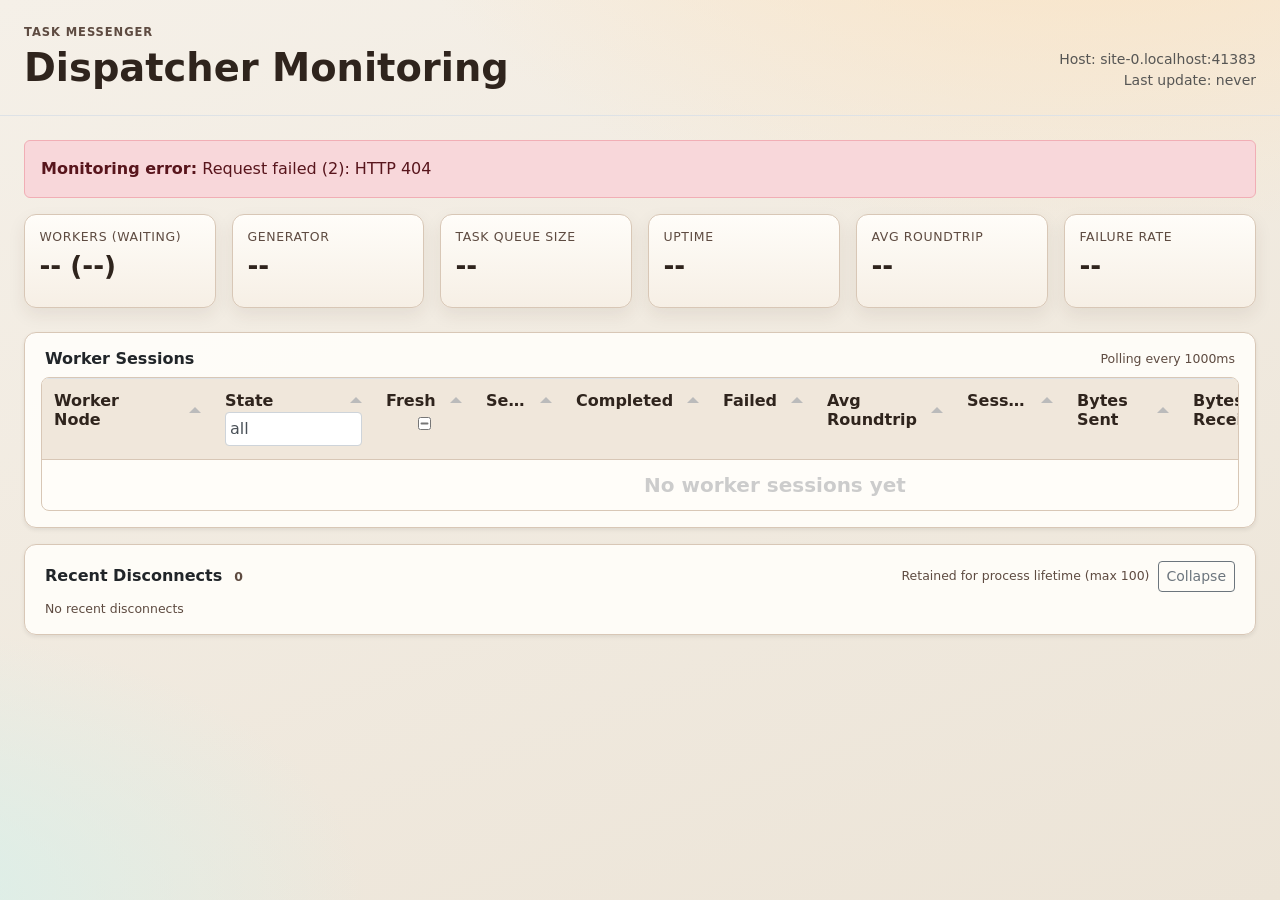
==== dashboard/index.html @ 5612b28b "feat(rendezvous): Implement rendezvous service for endpoint registration and discovery - Added Rende" ====
<!doctype html>
<html lang="en">
  <head>
    <meta charset="utf-8" />
    <meta name="viewport" content="width=device-width, initial-scale=1" />
    <title>Task Messenger Monitoring</title>


    <link href="assets/lib/bootstrap.min.css" rel="stylesheet" />
    <link href="assets/lib/tabulator_bootstrap5.min.css" rel="stylesheet" />
    <link href="assets/css/dashboard.css?v=20260408f" rel="stylesheet" />

    <script defer src="assets/lib/alpine.min.js"></script>
  </head>
  <body>
    <div class="dashboard-shell" x-data="monitoringDashboard()">
      <header class="container-fluid py-4 px-3 px-md-4 border-bottom border-opacity-25">
        <div class="d-flex flex-wrap align-items-end justify-content-between gap-3">
          <div>
            <p class="eyebrow mb-1">Task Messenger</p>
            <h1 class="display-title mb-0">Dispatcher Monitoring</h1>
          </div>
          <div class="text-end small text-muted">
            <div>Host: <span x-text="listenHost"></span>:<span x-text="listenPort"></span></div>
            <div>Last update: <span x-text="lastUpdateText"></span></div>
          </div>
        </div>
      </header>

      <main class="container-fluid py-4 px-3 px-md-4">
        <section class="alert alert-danger" role="alert" x-show="errorMessage" x-cloak>
          <strong>Monitoring error:</strong>
          <span x-text="errorMessage"></span>
        </section>

        <section class="row g-3 mb-4">
          <div class="col-6 col-md-4 col-xl-2">
            <article class="kpi-card">
              <p class="kpi-label">WORKERS (WAITING)</p>
              <p class="kpi-value" x-text="`${formatNullable(kpi.worker_count)} (${formatNullable(kpi.workers_waiting)})`">--</p>
            </article>
          </div>
          <div class="col-6 col-md-4 col-xl-2">
            <article class="kpi-card">
              <p class="kpi-label">Generator</p>
              <p class="kpi-value" x-text="formatNullable(kpi.generator_status)">--</p>
            </article>
          </div>
          <div class="col-6 col-md-4 col-xl-2">
            <article class="kpi-card">
              <p class="kpi-label">Task Queue Size</p>
              <p class="kpi-value" x-text="formatNullable(kpi.task_queue_size)">--</p>
            </article>
          </div>
          <div class="col-6 col-md-4 col-xl-2">
            <article class="kpi-card">
              <p class="kpi-label">Uptime</p>
              <p class="kpi-value" x-text="formatNullable(kpi.uptime_seconds)">--</p>
            </article>
          </div>
          <div class="col-6 col-md-4 col-xl-2">
            <article class="kpi-card">
              <p class="kpi-label">Avg Roundtrip</p>
              <p class="kpi-value" x-text="formatNullable(kpi.avg_roundtrip_ms)">--</p>
            </article>
          </div>
          <div class="col-12 col-md-4 col-xl-2">
            <article class="kpi-card">
              <p class="kpi-label">Failure Rate</p>
              <p class="kpi-value" x-text="formatNullable(kpi.failure_rate_pct)">--</p>
            </article>
          </div>
        </section>

        <section class="card table-card shadow-sm">
          <div class="card-body p-2 p-md-3">
            <div class="d-flex justify-content-between align-items-center mb-2 px-1">
              <h2 class="table-title mb-0">Worker Sessions</h2>
              <span class="table-hint">Polling every 1000ms</span>
            </div>
            <div id="workers-table" aria-label="Workers monitoring table"></div>
          </div>
        </section>

        <section class="card table-card shadow-sm mt-3">
          <div class="card-body p-2 p-md-3">
            <div class="d-flex justify-content-between align-items-center mb-2 px-1">
              <h2 class="table-title mb-0">
                Recent Disconnects
                <span class="disconnect-count" x-text="recentDisconnects.length"></span>
              </h2>
              <div class="d-flex align-items-center gap-2">
                <span class="table-hint">Retained for process lifetime (max 100)</span>
                <button class="btn btn-sm btn-outline-secondary"
                        type="button"
                        @click="disconnectHistoryExpanded = !disconnectHistoryExpanded"
                        x-text="disconnectHistoryExpanded ? 'Collapse' : 'Expand'"></button>
              </div>
            </div>
            <div class="disconnect-list" x-show="disconnectHistoryExpanded && recentDisconnects.length > 0" x-cloak>
              <template x-for="entry in recentDisconnects" :key="entry.session_id + '-' + entry.disconnected_ts_ms">
                <div class="disconnect-row">
                  <div class="disconnect-main">
                    <span class="disconnect-node" x-text="entry.worker_node_id"></span>
                    <span class="disconnect-reason" x-text="entry.reason"></span>
                  </div>
                  <div class="disconnect-meta">
                    <span x-text="entry.remote_endpoint"></span>
                    <span x-text="formatTimeAgo(entry.disconnected_ts_ms)"></span>
                  </div>
                </div>
              </template>
            </div>
            <div class="table-hint px-1" x-show="disconnectHistoryExpanded && recentDisconnects.length === 0">No recent disconnects</div>
            <div class="table-hint px-1" x-show="!disconnectHistoryExpanded">History collapsed</div>
          </div>
        </section>
      </main>
    </div>

    <script src="assets/lib/bootstrap.bundle.min.js"></script>
    <script src="assets/lib/tabulator.min.js"></script>
    <script src="assets/js/app.js?v=20260408f"></script>
  </body>
</html>
---- dashboard/assets/lib/tabulator_bootstrap5.min.css ----
.tabulator{border:1px solid #dee2e6;font-size:16px;overflow:hidden;position:relative;text-align:left;-webkit-transform:translateZ(0);-moz-transform:translateZ(0);-ms-transform:translateZ(0);-o-transform:translateZ(0);transform:translateZ(0)}.tabulator[tabulator-layout=fitDataFill] .tabulator-tableholder .tabulator-table{min-width:100%}.tabulator[tabulator-layout=fitDataTable]{display:inline-block}.tabulator.tabulator-block-select,.tabulator.tabulator-ranges .tabulator-cell:not(.tabulator-editing){user-select:none}.tabulator .tabulator-header{background-color:#fff;border-bottom:1px solid #dee2e6;box-sizing:border-box;color:#555;font-weight:700;outline:none;overflow:hidden;position:relative;-moz-user-select:none;-khtml-user-select:none;-webkit-user-select:none;-o-user-select:none;white-space:nowrap;width:100%}.tabulator .tabulator-header.tabulator-header-hidden{display:none}.tabulator .tabulator-header .tabulator-header-contents{overflow:hidden;position:relative}.tabulator .tabulator-header .tabulator-header-contents .tabulator-headers{display:inline-block}.tabulator .tabulator-header .tabulator-col{background:#fff;border-right:1px solid #aaa;box-sizing:border-box;display:inline-flex;flex-direction:column;justify-content:flex-start;overflow:hidden;position:relative;text-align:left;vertical-align:bottom}.tabulator .tabulator-header .tabulator-col.tabulator-moving{background:#e6e6e6;border:1px solid #dee2e6;pointer-events:none;position:absolute}.tabulator .tabulator-header .tabulator-col.tabulator-range-highlight{background-color:#d6d6d6;color:#000}.tabulator .tabulator-header .tabulator-col.tabulator-range-selected{background-color:#3876ca;color:#fff}.tabulator .tabulator-header .tabulator-col .tabulator-col-content{box-sizing:border-box;padding:4px;position:relative}.tabulator .tabulator-header .tabulator-col .tabulator-col-content .tabulator-header-popup-button{padding:0 8px}.tabulator .tabulator-header .tabulator-col .tabulator-col-content .tabulator-header-popup-button:hover{cursor:pointer;opacity:.6}.tabulator .tabulator-header .tabulator-col .tabulator-col-content .tabulator-col-title-holder{position:relative}.tabulator .tabulator-header .tabulator-col .tabulator-col-content .tabulator-col-title{box-sizing:border-box;overflow:hidden;text-overflow:ellipsis;vertical-align:bottom;white-space:nowrap;width:100%}.tabulator .tabulator-header .tabulator-col .tabulator-col-content .tabulator-col-title.tabulator-col-title-wrap{text-overflow:clip;white-space:normal}.tabulator .tabulator-header .tabulator-col .tabulator-col-content .tabulator-col-title .tabulator-title-editor{background:#fff;border:1px solid #999;box-sizing:border-box;padding:1px;width:100%}.tabulator .tabulator-header .tabulator-col .tabulator-col-content .tabulator-col-title .tabulator-header-popup-button+.tabulator-title-editor{width:calc(100% - 22px)}.tabulator .tabulator-header .tabulator-col .tabulator-col-content .tabulator-col-sorter{align-items:center;bottom:0;display:flex;position:absolute;right:4px;top:0}.tabulator .tabulator-header .tabulator-col .tabulator-col-content .tabulator-col-sorter .tabulator-arrow{border-bottom:6px solid #bbb;border-left:6px solid transparent;border-right:6px solid transparent;height:0;width:0}.tabulator .tabulator-header .tabulator-col.tabulator-col-group .tabulator-col-group-cols{border-top:1px solid #aaa;display:flex;margin-right:-1px;overflow:hidden;position:relative}.tabulator .tabulator-header .tabulator-col .tabulator-header-filter{box-sizing:border-box;margin-top:2px;position:relative;text-align:center;width:100%}.tabulator .tabulator-header .tabulator-col .tabulator-header-filter textarea{height:auto!important}.tabulator .tabulator-header .tabulator-col .tabulator-header-filter svg{margin-top:3px}.tabulator .tabulator-header .tabulator-col .tabulator-header-filter input::-ms-clear{height:0;width:0}.tabulator .tabulator-header .tabulator-col.tabulator-sortable .tabulator-col-title{padding-right:25px}@media (hover:hover) and (pointer:fine){.tabulator .tabulator-header .tabulator-col.tabulator-sortable.tabulator-col-sorter-element:hover{background-color:#e6e6e6;cursor:pointer}}.tabulator .tabulator-header .tabulator-col.tabulator-sortable[aria-sort=none] .tabulator-col-content .tabulator-col-sorter{color:#bbb}@media (hover:hover) and (pointer:fine){.tabulator .tabulator-header .tabulator-col.tabulator-sortable[aria-sort=none] .tabulator-col-content .tabulator-col-sorter.tabulator-col-sorter-element .tabulator-arrow:hover{border-bottom:6px solid #555;cursor:pointer}}.tabulator .tabulator-header .tabulator-col.tabulator-sortable[aria-sort=none] .tabulator-col-content .tabulator-col-sorter .tabulator-arrow{border-bottom:6px solid #bbb;border-top:none}.tabulator .tabulator-header .tabulator-col.tabulator-sortable[aria-sort=ascending] .tabulator-col-content .tabulator-col-sorter{color:#666}@media (hover:hover) and (pointer:fine){.tabulator .tabulator-header .tabulator-col.tabulator-sortable[aria-sort=ascending] .tabulator-col-content .tabulator-col-sorter.tabulator-col-sorter-element .tabulator-arrow:hover{border-bottom:6px solid #555;cursor:pointer}}.tabulator .tabulator-header .tabulator-col.tabulator-sortable[aria-sort=ascending] .tabulator-col-content .tabulator-col-sorter .tabulator-arrow{border-bottom:6px solid #666;border-top:none}.tabulator .tabulator-header .tabulator-col.tabulator-sortable[aria-sort=descending] .tabulator-col-content .tabulator-col-sorter{color:#666}@media (hover:hover) and (pointer:fine){.tabulator .tabulator-header .tabulator-col.tabulator-sortable[aria-sort=descending] .tabulator-col-content .tabulator-col-sorter.tabulator-col-sorter-element .tabulator-arrow:hover{border-top:6px solid #555;cursor:pointer}}.tabulator .tabulator-header .tabulator-col.tabulator-sortable[aria-sort=descending] .tabulator-col-content .tabulator-col-sorter .tabulator-arrow{border-bottom:none;border-top:6px solid #666;color:#666}.tabulator .tabulator-header .tabulator-col.tabulator-col-vertical .tabulator-col-content .tabulator-col-title{align-items:center;display:flex;justify-content:center;text-orientation:mixed;writing-mode:vertical-rl}.tabulator .tabulator-header .tabulator-col.tabulator-col-vertical.tabulator-col-vertical-flip .tabulator-col-title{transform:rotate(180deg)}.tabulator .tabulator-header .tabulator-col.tabulator-col-vertical.tabulator-sortable .tabulator-col-title{padding-right:0;padding-top:20px}.tabulator .tabulator-header .tabulator-col.tabulator-col-vertical.tabulator-sortable.tabulator-col-vertical-flip .tabulator-col-title{padding-bottom:20px;padding-right:0}.tabulator .tabulator-header .tabulator-col.tabulator-col-vertical.tabulator-sortable .tabulator-col-sorter{bottom:auto;justify-content:center;left:0;right:0;top:4px}.tabulator .tabulator-header .tabulator-frozen{left:0;position:sticky;z-index:11}.tabulator .tabulator-header .tabulator-frozen.tabulator-frozen-left{border-right:2px solid #dee2e6}.tabulator .tabulator-header .tabulator-frozen.tabulator-frozen-right{border-left:2px solid #dee2e6}.tabulator .tabulator-header .tabulator-calcs-holder{background:#fff!important;border-bottom:1px solid #aaa;border-top:1px solid #dee2e6;box-sizing:border-box;display:inline-block}.tabulator .tabulator-header .tabulator-calcs-holder .tabulator-row{background:#fff!important}.tabulator .tabulator-header .tabulator-calcs-holder .tabulator-row .tabulator-col-resize-handle{display:none}.tabulator .tabulator-header .tabulator-frozen-rows-holder{display:inline-block}.tabulator .tabulator-header .tabulator-frozen-rows-holder:empty{display:none}.tabulator .tabulator-tableholder{-webkit-overflow-scrolling:touch;overflow:auto;position:relative;white-space:nowrap;width:100%}.tabulator .tabulator-tableholder:focus{outline:none}.tabulator .tabulator-tableholder .tabulator-placeholder{align-items:center;box-sizing:border-box;display:flex;justify-content:center;min-width:100%;width:100%}.tabulator .tabulator-tableholder .tabulator-placeholder[tabulator-render-mode=virtual]{min-height:100%}.tabulator .tabulator-tableholder .tabulator-placeholder .tabulator-placeholder-contents{color:#ccc;display:inline-block;font-size:20px;font-weight:700;padding:10px;text-align:center;white-space:normal}.tabulator .tabulator-tableholder .tabulator-table{background-color:#fff;color:#333;display:inline-block;overflow:visible;position:relative;white-space:nowrap}.tabulator .tabulator-tableholder .tabulator-table .tabulator-row.tabulator-calcs{background:#dadfe4!important;font-weight:700}.tabulator .tabulator-tableholder .tabulator-table .tabulator-row.tabulator-calcs.tabulator-calcs-top{border-bottom:2px solid #dee2e6}.tabulator .tabulator-tableholder .tabulator-table .tabulator-row.tabulator-calcs.tabulator-calcs-bottom{border-top:2px solid #dee2e6}.tabulator .tabulator-tableholder .tabulator-range-overlay{inset:0;pointer-events:none;position:absolute;z-index:10}.tabulator .tabulator-tableholder .tabulator-range-overlay .tabulator-range{border:1px solid #2975dd;box-sizing:border-box;position:absolute}.tabulator .tabulator-tableholder .tabulator-range-overlay .tabulator-range.tabulator-range-active:after{background-color:#2975dd;border-radius:999px;bottom:-3px;content:"";height:6px;position:absolute;right:-3px;width:6px}.tabulator .tabulator-tableholder .tabulator-range-overlay .tabulator-range-cell-active{border:2px solid #2975dd;box-sizing:border-box;position:absolute}.tabulator .tabulator-footer{background-color:#e6e6e6;border-top:1px solid #dee2e6;color:#555;font-weight:700;user-select:none;-moz-user-select:none;-khtml-user-select:none;-webkit-user-select:none;-o-user-select:none;white-space:nowrap}.tabulator .tabulator-footer .tabulator-footer-contents{align-items:center;display:flex;flex-direction:row;justify-content:space-between;padding:5px 10px}.tabulator .tabulator-footer .tabulator-footer-contents:empty{display:none}.tabulator .tabulator-footer .tabulator-spreadsheet-tabs{margin-top:-5px;overflow-x:auto}.tabulator .tabulator-footer .tabulator-spreadsheet-tabs .tabulator-spreadsheet-tab{border:1px solid #dee2e6;border-bottom-left-radius:5px;border-bottom-right-radius:5px;border-top:none;display:inline-block;font-size:.9em;padding:5px}.tabulator .tabulator-footer .tabulator-spreadsheet-tabs .tabulator-spreadsheet-tab:hover{cursor:pointer;opacity:.7}.tabulator .tabulator-footer .tabulator-spreadsheet-tabs .tabulator-spreadsheet-tab.tabulator-spreadsheet-tab-active{background:#fff}.tabulator .tabulator-footer .tabulator-calcs-holder{background:#f3f3f3!important;border-bottom:1px solid #dee2e6;border-top:1px solid #dee2e6;box-sizing:border-box;overflow:hidden;text-align:left;width:100%}.tabulator .tabulator-footer .tabulator-calcs-holder .tabulator-row{background:#f3f3f3!important;display:inline-block}.tabulator .tabulator-footer .tabulator-calcs-holder .tabulator-row .tabulator-col-resize-handle{display:none}.tabulator .tabulator-footer .tabulator-calcs-holder:only-child{border-bottom:none;margin-bottom:-5px}.tabulator .tabulator-footer>*+.tabulator-page-counter{margin-left:10px}.tabulator .tabulator-footer .tabulator-page-counter{font-weight:400}.tabulator .tabulator-footer .tabulator-paginator{color:#555;flex:1;font-family:inherit;font-size:inherit;font-weight:inherit;text-align:right}.tabulator .tabulator-footer .tabulator-page-size{border:1px solid #dee2e6;border-radius:3px;display:inline-block;margin:0 5px;padding:2px 5px}.tabulator .tabulator-footer .tabulator-pages{margin:0 7px}.tabulator .tabulator-footer .tabulator-page{background:hsla(0,0%,100%,.2);border:1px solid #dee2e6;border-radius:3px;display:inline-block;margin:0 2px;padding:2px 5px}.tabulator .tabulator-footer .tabulator-page:disabled{opacity:.5}@media (hover:hover) and (pointer:fine){.tabulator .tabulator-footer .tabulator-page:not(disabled):hover{background:rgba(0,0,0,.2);color:#fff;cursor:pointer}}.tabulator .tabulator-col-resize-handle{display:inline-block;margin-left:-3px;margin-right:-3px;position:relative;vertical-align:middle;width:6px;z-index:11}@media (hover:hover) and (pointer:fine){.tabulator .tabulator-col-resize-handle:hover{cursor:ew-resize}}.tabulator .tabulator-col-resize-handle:last-of-type{margin-right:0;width:3px}.tabulator .tabulator-col-resize-guide{background-color:#999;height:100%;margin-left:-.5px;opacity:.5;position:absolute;top:0;width:4px}.tabulator .tabulator-row-resize-guide{background-color:#999;height:4px;left:0;margin-top:-.5px;opacity:.5;position:absolute;width:100%}.tabulator .tabulator-alert{align-items:center;background:rgba(0,0,0,.4);display:flex;height:100%;left:0;position:absolute;text-align:center;top:0;width:100%;z-index:100}.tabulator .tabulator-alert .tabulator-alert-msg{background:#fff;border-radius:10px;display:inline-block;font-size:16px;font-weight:700;margin:0 auto;padding:10px 20px}.tabulator .tabulator-alert .tabulator-alert-msg.tabulator-alert-state-msg{border:4px solid #333;color:#000}.tabulator .tabulator-alert .tabulator-alert-msg.tabulator-alert-state-error{border:4px solid #d00;color:#590000}.tabulator-row{background-color:#fff;box-sizing:border-box;min-height:24px;position:relative}.tabulator-row.tabulator-row-even{background-color:#e9ecef}@media (hover:hover) and (pointer:fine){.tabulator-row.tabulator-selectable:hover{background-color:#ced4da;cursor:pointer}}.tabulator-row.tabulator-selected{background-color:#9abcea}@media (hover:hover) and (pointer:fine){.tabulator-row.tabulator-selected:hover{background-color:#769bcc;cursor:pointer}}.tabulator-row.tabulator-row-moving{background:#fff;border:1px solid #000}.tabulator-row.tabulator-moving{border-bottom:1px solid #dee2e6;border-top:1px solid #dee2e6;pointer-events:none;position:absolute;z-index:15}.tabulator-row.tabulator-range-highlight .tabulator-cell.tabulator-range-row-header{background-color:#d6d6d6;color:#000}.tabulator-row.tabulator-range-highlight.tabulator-range-selected .tabulator-cell.tabulator-range-row-header,.tabulator-row.tabulator-range-selected .tabulator-cell.tabulator-range-row-header{background-color:#3876ca;color:#fff}.tabulator-row .tabulator-row-resize-handle{bottom:0;height:5px;left:0;position:absolute;right:0}.tabulator-row .tabulator-row-resize-handle.prev{bottom:auto;top:0}@media (hover:hover) and (pointer:fine){.tabulator-row .tabulator-row-resize-handle:hover{cursor:ns-resize}}.tabulator-row .tabulator-responsive-collapse{border-bottom:1px solid #dee2e6;border-top:1px solid #dee2e6;box-sizing:border-box;padding:5px}.tabulator-row .tabulator-responsive-collapse:empty{display:none}.tabulator-row .tabulator-responsive-collapse table{font-size:16px}.tabulator-row .tabulator-responsive-collapse table tr td{position:relative}.tabulator-row .tabulator-responsive-collapse table tr td:first-of-type{padding-right:10px}.tabulator-row .tabulator-cell{border-right:1px solid #dee2e6;box-sizing:border-box;display:inline-block;outline:none;overflow:hidden;padding:4px;position:relative;text-overflow:ellipsis;vertical-align:middle;white-space:nowrap}.tabulator-row .tabulator-cell.tabulator-row-header{border-bottom:1px solid #dee2e6}.tabulator-row .tabulator-cell.tabulator-frozen{background-color:inherit;display:inline-block;left:0;position:sticky;z-index:11}.tabulator-row .tabulator-cell.tabulator-frozen.tabulator-frozen-left{border-right:2px solid #dee2e6}.tabulator-row .tabulator-cell.tabulator-frozen.tabulator-frozen-right{border-left:2px solid #dee2e6}.tabulator-row .tabulator-cell.tabulator-editing{border:1px solid #1d68cd;outline:none;padding:0}.tabulator-row .tabulator-cell.tabulator-editing input,.tabulator-row .tabulator-cell.tabulator-editing select{background:transparent;border:1px;outline:none}.tabulator-row .tabulator-cell.tabulator-validation-fail{border:1px solid #d00}.tabulator-row .tabulator-cell.tabulator-validation-fail input,.tabulator-row .tabulator-cell.tabulator-validation-fail select{background:transparent;border:1px;color:#d00}.tabulator-row .tabulator-cell.tabulator-row-handle{align-items:center;display:inline-flex;justify-content:center;-moz-user-select:none;-khtml-user-select:none;-webkit-user-select:none;-o-user-select:none}.tabulator-row .tabulator-cell.tabulator-row-handle .tabulator-row-handle-box{width:80%}.tabulator-row .tabulator-cell.tabulator-row-handle .tabulator-row-handle-box .tabulator-row-handle-bar{background:#666;height:3px;margin-top:2px;width:100%}.tabulator-row .tabulator-cell.tabulator-range-selected:not(.tabulator-range-only-cell-selected):not(.tabulator-range-row-header){background-color:#9abcea}.tabulator-row .tabulator-cell .tabulator-data-tree-branch-empty{display:inline-block;width:7px}.tabulator-row .tabulator-cell .tabulator-data-tree-branch{border-bottom:2px solid #dee2e6;border-bottom-left-radius:1px;border-left:2px solid #dee2e6;display:inline-block;height:9px;margin-right:5px;margin-top:-9px;vertical-align:middle;width:7px}.tabulator-row .tabulator-cell .tabulator-data-tree-control{align-items:center;background:rgba(0,0,0,.1);border:1px solid #333;border-radius:2px;display:inline-flex;height:11px;justify-content:center;margin-right:5px;overflow:hidden;vertical-align:middle;width:11px}@media (hover:hover) and (pointer:fine){.tabulator-row .tabulator-cell .tabulator-data-tree-control:hover{background:rgba(0,0,0,.2);cursor:pointer}}.tabulator-row .tabulator-cell .tabulator-data-tree-control .tabulator-data-tree-control-collapse{background:transparent;display:inline-block;height:7px;position:relative;width:1px}.tabulator-row .tabulator-cell .tabulator-data-tree-control .tabulator-data-tree-control-collapse:after{background:#333;content:"";height:1px;left:-3px;position:absolute;top:3px;width:7px}.tabulator-row .tabulator-cell .tabulator-data-tree-control .tabulator-data-tree-control-expand{background:#333;display:inline-block;height:7px;position:relative;width:1px}.tabulator-row .tabulator-cell .tabulator-data-tree-control .tabulator-data-tree-control-expand:after{background:#333;content:"";height:1px;left:-3px;position:absolute;top:3px;width:7px}.tabulator-row .tabulator-cell .tabulator-responsive-collapse-toggle{align-items:center;background:#666;border-radius:20px;color:#fff;display:inline-flex;font-size:1.1em;font-weight:700;height:15px;justify-content:center;-moz-user-select:none;-khtml-user-select:none;-webkit-user-select:none;-o-user-select:none;width:15px}@media (hover:hover) and (pointer:fine){.tabulator-row .tabulator-cell .tabulator-responsive-collapse-toggle:hover{cursor:pointer;opacity:.7}}.tabulator-row .tabulator-cell .tabulator-responsive-collapse-toggle.open .tabulator-responsive-collapse-toggle-close{display:initial}.tabulator-row .tabulator-cell .tabulator-responsive-collapse-toggle.open .tabulator-responsive-collapse-toggle-open{display:none}.tabulator-row .tabulator-cell .tabulator-responsive-collapse-toggle svg{stroke:#fff}.tabulator-row .tabulator-cell .tabulator-responsive-collapse-toggle .tabulator-responsive-collapse-toggle-close{display:none}.tabulator-row .tabulator-cell .tabulator-traffic-light{border-radius:14px;display:inline-block;height:14px;width:14px}.tabulator-row.tabulator-group{background:#ccc;border-bottom:1px solid #999;border-right:1px solid #dee2e6;border-top:1px solid #999;box-sizing:border-box;font-weight:700;min-width:100%;padding:5px 5px 5px 10px}@media (hover:hover) and (pointer:fine){.tabulator-row.tabulator-group:hover{background-color:rgba(0,0,0,.1);cursor:pointer}}.tabulator-row.tabulator-group.tabulator-group-visible .tabulator-arrow{border-bottom:0;border-left:6px solid transparent;border-right:6px solid transparent;border-top:6px solid #666;margin-right:10px}.tabulator-row.tabulator-group.tabulator-group-level-1{padding-left:30px}.tabulator-row.tabulator-group.tabulator-group-level-2{padding-left:50px}.tabulator-row.tabulator-group.tabulator-group-level-3{padding-left:70px}.tabulator-row.tabulator-group.tabulator-group-level-4{padding-left:90px}.tabulator-row.tabulator-group.tabulator-group-level-5{padding-left:110px}.tabulator-row.tabulator-group .tabulator-group-toggle{display:inline-block}.tabulator-row.tabulator-group .tabulator-arrow{border-bottom:6px solid transparent;border-left:6px solid #666;border-right:0;border-top:6px solid transparent;display:inline-block;height:0;margin-right:16px;vertical-align:middle;width:0}.tabulator-row.tabulator-group span{color:#d00;margin-left:10px}.tabulator-toggle{background:#dcdcdc;border:1px solid #ccc;box-sizing:border-box;display:flex;flex-direction:row}.tabulator-toggle.tabulator-toggle-on{background:#1c6cc2}.tabulator-toggle .tabulator-toggle-switch{background:#fff;border:1px solid #ccc;box-sizing:border-box}.tabulator-popup-container{-webkit-overflow-scrolling:touch;border:1px solid #dee2e6;box-shadow:0 0 5px 0 rgba(0,0,0,.2);box-sizing:border-box;display:inline-block;font-size:16px;overflow-y:auto;position:absolute;z-index:10000}.tabulator-popup{border-radius:3px;padding:5px}.tabulator-tooltip{border-radius:2px;box-shadow:none;font-size:12px;max-width:Min(500px,100%);padding:3px 5px;pointer-events:none}.tabulator-menu .tabulator-menu-item{box-sizing:border-box;padding:5px 10px;position:relative;user-select:none}.tabulator-menu .tabulator-menu-item.tabulator-menu-item-disabled{opacity:.5}@media (hover:hover) and (pointer:fine){.tabulator-menu .tabulator-menu-item:not(.tabulator-menu-item-disabled):hover{background:#e9ecef;cursor:pointer}}.tabulator-menu .tabulator-menu-item.tabulator-menu-item-submenu{padding-right:25px}.tabulator-menu .tabulator-menu-item.tabulator-menu-item-submenu:after{border-color:#dee2e6;border-style:solid;border-width:1px 1px 0 0;content:"";display:inline-block;height:7px;position:absolute;right:10px;top:calc(5px + .4em);transform:rotate(45deg);vertical-align:top;width:7px}.tabulator-menu .tabulator-menu-separator{border-top:1px solid #dee2e6}.tabulator-edit-list{-webkit-overflow-scrolling:touch;font-size:16px;max-height:200px;overflow-y:auto}.tabulator-edit-list .tabulator-edit-list-item{color:#333;outline:none;padding:4px}.tabulator-edit-list .tabulator-edit-list-item.active{background:#1d68cd}.tabulator-edit-list .tabulator-edit-list-item.focused{outline:1px solid #1d68cd}@media (hover:hover) and (pointer:fine){.tabulator-edit-list .tabulator-edit-list-item:hover{background:#1d68cd;color:#fff;cursor:pointer}}.tabulator-edit-list .tabulator-edit-list-placeholder{color:#333;padding:4px;text-align:center}.tabulator-edit-list .tabulator-edit-list-group{border-bottom:1px solid #dee2e6;color:#333;font-weight:700;padding:6px 4px 4px}.tabulator-edit-list .tabulator-edit-list-group.tabulator-edit-list-group-level-2,.tabulator-edit-list .tabulator-edit-list-item.tabulator-edit-list-group-level-2{padding-left:12px}.tabulator-edit-list .tabulator-edit-list-group.tabulator-edit-list-group-level-3,.tabulator-edit-list .tabulator-edit-list-item.tabulator-edit-list-group-level-3{padding-left:20px}.tabulator-edit-list .tabulator-edit-list-group.tabulator-edit-list-group-level-4,.tabulator-edit-list .tabulator-edit-list-item.tabulator-edit-list-group-level-4{padding-left:28px}.tabulator-edit-list .tabulator-edit-list-group.tabulator-edit-list-group-level-5,.tabulator-edit-list .tabulator-edit-list-item.tabulator-edit-list-group-level-5{padding-left:36px}.tabulator.tabulator-ltr{direction:ltr}.tabulator.tabulator-rtl{direction:rtl;text-align:initial}.tabulator.tabulator-rtl .tabulator-header .tabulator-col{border-left:1px solid #aaa;border-right:initial}.tabulator.tabulator-rtl .tabulator-header .tabulator-col.tabulator-col-group .tabulator-col-group-cols{margin-left:-1px;margin-right:0}.tabulator.tabulator-rtl .tabulator-header .tabulator-col.tabulator-sortable .tabulator-col-title{padding-left:25px;padding-right:0}.tabulator.tabulator-rtl .tabulator-header .tabulator-col .tabulator-col-content .tabulator-col-sorter{left:8px;right:auto}.tabulator.tabulator-rtl .tabulator-tableholder .tabulator-range-overlay .tabulator-range.tabulator-range-active:after{background-color:#2975dd;border-radius:999px;bottom:-3px;content:"";height:6px;left:-3px;position:absolute;right:auto;width:6px}.tabulator.tabulator-rtl .tabulator-row .tabulator-cell{border-left:1px solid #dee2e6;border-right:initial}.tabulator.tabulator-rtl .tabulator-row .tabulator-cell .tabulator-data-tree-branch{border-bottom-left-radius:0;border-bottom-right-radius:1px;border-left:initial;border-right:2px solid #dee2e6;margin-left:5px;margin-right:0}.tabulator.tabulator-rtl .tabulator-row .tabulator-cell .tabulator-data-tree-control{margin-left:5px;margin-right:0}.tabulator.tabulator-rtl .tabulator-row .tabulator-cell.tabulator-frozen.tabulator-frozen-left{border-left:2px solid #dee2e6}.tabulator.tabulator-rtl .tabulator-row .tabulator-cell.tabulator-frozen.tabulator-frozen-right{border-right:2px solid #dee2e6}.tabulator.tabulator-rtl .tabulator-row .tabulator-col-resize-handle:last-of-type{margin-left:0;margin-right:-3px;width:3px}.tabulator.tabulator-rtl .tabulator-footer .tabulator-calcs-holder{text-align:initial}.tabulator-print-fullscreen{bottom:0;left:0;position:absolute;right:0;top:0;z-index:10000}body.tabulator-print-fullscreen-hide>:not(.tabulator-print-fullscreen){display:none!important}.tabulator-print-table{border-collapse:collapse}.tabulator-print-table .tabulator-data-tree-branch{border-bottom:2px solid #dee2e6;border-bottom-left-radius:1px;border-left:2px solid #dee2e6;display:inline-block;height:9px;margin-right:5px;margin-top:-9px;vertical-align:middle;width:7px}.tabulator-print-table .tabulator-print-table-group{background:#ccc;border-bottom:1px solid #999;border-right:1px solid #dee2e6;border-top:1px solid #999;box-sizing:border-box;font-weight:700;min-width:100%;padding:5px 5px 5px 10px}@media (hover:hover) and (pointer:fine){.tabulator-print-table .tabulator-print-table-group:hover{background-color:rgba(0,0,0,.1);cursor:pointer}}.tabulator-print-table .tabulator-print-table-group.tabulator-group-visible .tabulator-arrow{border-bottom:0;border-left:6px solid transparent;border-right:6px solid transparent;border-top:6px solid #666;margin-right:10px}.tabulator-print-table .tabulator-print-table-group.tabulator-group-level-1 td{padding-left:30px!important}.tabulator-print-table .tabulator-print-table-group.tabulator-group-level-2 td{padding-left:50px!important}.tabulator-print-table .tabulator-print-table-group.tabulator-group-level-3 td{padding-left:70px!important}.tabulator-print-table .tabulator-print-table-group.tabulator-group-level-4 td{padding-left:90px!important}.tabulator-print-table .tabulator-print-table-group.tabulator-group-level-5 td{padding-left:110px!important}.tabulator-print-table .tabulator-print-table-group .tabulator-group-toggle{display:inline-block}.tabulator-print-table .tabulator-print-table-group .tabulator-arrow{border-bottom:6px solid transparent;border-left:6px solid #666;border-right:0;border-top:6px solid transparent;display:inline-block;height:0;margin-right:16px;vertical-align:middle;width:0}.tabulator-print-table .tabulator-print-table-group span{color:#d00;margin-left:10px}.tabulator-print-table .tabulator-data-tree-control{align-items:center;background:rgba(0,0,0,.1);border:1px solid #333;border-radius:2px;display:inline-flex;height:11px;justify-content:center;margin-right:5px;overflow:hidden;vertical-align:middle;width:11px}@media (hover:hover) and (pointer:fine){.tabulator-print-table .tabulator-data-tree-control:hover{background:rgba(0,0,0,.2);cursor:pointer}}.tabulator-print-table .tabulator-data-tree-control .tabulator-data-tree-control-collapse{background:transparent;display:inline-block;height:7px;position:relative;width:1px}.tabulator-print-table .tabulator-data-tree-control .tabulator-data-tree-control-collapse:after{background:#333;content:"";height:1px;left:-3px;position:absolute;top:3px;width:7px}.tabulator-print-table .tabulator-data-tree-control .tabulator-data-tree-control-expand{background:#333;display:inline-block;height:7px;position:relative;width:1px}.tabulator-print-table .tabulator-data-tree-control .tabulator-data-tree-control-expand:after{background:#333;content:"";height:1px;left:-3px;position:absolute;top:3px;width:7px}.tabulator{background-color:#fff;border:none}.tabulator .tabulator-header{border-bottom:2px solid #dee2e6;border-top:1px solid #dee2e6;color:inherit}.tabulator .tabulator-header .tabulator-col{background-color:#fff;border-right:none}.tabulator .tabulator-header .tabulator-col .tabulator-col-content{padding:12px}.tabulator .tabulator-header .tabulator-col .tabulator-col-content .tabulator-col-sorter{right:0}.tabulator .tabulator-header .tabulator-col.tabulator-col-group .tabulator-col-group-cols{border-top:1px solid #dee2e6}.tabulator .tabulator-header .tabulator-col .tabulator-header-filter input{background-clip:padding-box;background-color:#fff;border:1px solid #ced4da;border-radius:.25rem;color:#495057;font-size:1rem;line-height:1.5;padding:.375rem .75rem;transition:border-color .15s ease-in-out,box-shadow .15s ease-in-out}.tabulator .tabulator-header .tabulator-col .tabulator-header-filter input:focus{background-color:#fff;border:1px solid #1d68cd;color:#495057;outline:0}.tabulator .tabulator-header .tabulator-calcs-holder{border-bottom:1px solid #dee2e6;width:100%}.tabulator .tabulator-tableholder .tabulator-placeholder span{color:#000}.tabulator .tabulator-footer,.tabulator .tabulator-tableholder .tabulator-table{color:inherit}.tabulator .tabulator-footer .tabulator-spreadsheet-tabs .tabulator-spreadsheet-tab{background-color:#fff;font-weight:400}.tabulator .tabulator-footer .tabulator-spreadsheet-tabs .tabulator-spreadsheet-tab.tabulator-spreadsheet-tab-active{background-color:#0d6efd;color:#fff}.tabulator .tabulator-footer .tabulator-paginator{color:inherit}.tabulator .tabulator-footer .tabulator-pages{margin:0}.tabulator .tabulator-footer .tabulator-page{margin:5px 0 0;padding:8px 12px}.tabulator .tabulator-footer .tabulator-page[data-page=first]{border-bottom-left-radius:4px;border-top-left-radius:4px}.tabulator .tabulator-footer .tabulator-page[data-page=last]{border:1px solid #dee2e6;border-bottom-right-radius:4px;border-top-right-radius:4px}.tabulator .tabulator-footer .tabulator-page.active{background-color:#0d6efd;border-color:#0d6efd;color:#fff}.tabulator .tabulator-footer .tabulator-page:disabled{background:#fff;border-color:#dee2e6;color:#6c757d}@media (hover:hover) and (pointer:fine){.tabulator .tabulator-footer .tabulator-page:not(.disabled):hover{background:#e9ecef;border-color:#dee2e6;color:#0a58ca}}.tabulator.thead-dark .tabulator-header,.tabulator.thead-dark .tabulator-header .tabulator-col{background-color:#fff;border-color:#dee2e6;color:#212529}.tabulator.table{background-color:#fff}.tabulator.table:not(.thead-light) .tabulator-header,.tabulator.table:not(.thead-light) .tabulator-header .tabulator-col{background-color:#fff;border-color:#dee2e6;color:#212529}.tabulator.table .tabulator-tableholder{color:#212529}.tabulator.table .tabulator-row{background-color:#fff;border-color:#dee2e6;color:#212529}@media (hover:hover) and (pointer:fine){.tabulator.table .tabulator-row:hover{background-color:#dee2e6}.tabulator.table .tabulator-row:hover .tabulator-cell{background-color:#ced4da}}.tabulator.table .tabulator-row.tabulator-selected{background-color:#9abcea}.tabulator.table .tabulator-footer{border-color:#dee2e6!important}.tabulator.table .tabulator-footer .tabulator-calcs-holder{background:#fff!important;border-color:#dee2e6!important}.tabulator.table .tabulator-footer .tabulator-calcs-holder .tabulator-row{background-color:#fff!important;border-color:#dee2e6!important;color:#212529!important}.tabulator.table-striped:not(.table) .tabulator-row.tabulator-row-even{background-color:#e9ecef}.tabulator.table-striped:not(.table) .tabulator-row.tabulator-row-even.tabulator-selected{background-color:#9abcea}@media (hover:hover) and (pointer:fine){.tabulator.table-striped:not(.table) .tabulator-row.tabulator-row-even.tabulator-selectable:hover{background-color:#ced4da;cursor:pointer}.tabulator.table-striped:not(.table) .tabulator-row.tabulator-row-even.tabulator-selected:hover{background-color:#769bcc;cursor:pointer}}.tabulator.table-striped.table .tabulator-row:nth-child(2n) .tabulator-cell{background-color:transparent}.tabulator.table-bordered{border:1px solid #dee2e6}.tabulator.table-bordered .tabulator-header .tabulator-col,.tabulator.table-bordered .tabulator-tableholder .tabulator-table .tabulator-row .tabulator-cell{border-right:1px solid #dee2e6}.tabulator.table-borderless .tabulator-header,.tabulator.table-borderless .tabulator-row{border:none}.tabulator.table-sm .tabulator-header .tabulator-col .tabulator-col-content{padding:5px!important}.tabulator.table-sm .tabulator-tableholder .tabulator-table .tabulator-row{min-height:26px}.tabulator.table-sm .tabulator-tableholder .tabulator-table .tabulator-row .tabulator-cell{padding:5px!important}.tabulator.table-sm .tabulator-row{padding-bottom:0;padding-top:0}.tabulator.table-sm .tabulator-col-resize-handle{padding:0}.tabulator .tabulator-tableholder .tabulator-table .tabulator-row.table-primary{background:#cfe2ff!important}.tabulator .tabulator-tableholder .tabulator-table .tabulator-row.table-secondary{background:#e2e3e5!important}.tabulator .tabulator-tableholder .tabulator-table .tabulator-row.table-success{background:#d1e7dd!important}.tabulator .tabulator-tableholder .tabulator-table .tabulator-row.table-info{background:#cff4fc!important}.tabulator .tabulator-tableholder .tabulator-table .tabulator-row.table-warning{background:#fff3cd!important}.tabulator .tabulator-tableholder .tabulator-table .tabulator-row.table-danger{background:#f8d7da!important}.tabulator .tabulator-tableholder .tabulator-table .tabulator-row.table-light{background:#f8f9fa!important}.tabulator .tabulator-tableholder .tabulator-table .tabulator-row.table{background:#212529!important}.tabulator .tabulator-tableholder .tabulator-table .tabulator-row.table-active{background:#6c757d!important}.tabulator .tabulator-tableholder .tabulator-table .tabulator-row.bg-primary{background:#cfe2ff!important}.tabulator .tabulator-tableholder .tabulator-table .tabulator-row.bg-secondary{background:#e2e3e5!important}.tabulator .tabulator-tableholder .tabulator-table .tabulator-row.bg-success{background:#d1e7dd!important}.tabulator .tabulator-tableholder .tabulator-table .tabulator-row.bg-info{background:#cff4fc!important}.tabulator .tabulator-tableholder .tabulator-table .tabulator-row.bg-warning{background:#fff3cd!important}.tabulator .tabulator-tableholder .tabulator-table .tabulator-row.bg-danger{background:#f8d7da!important}.tabulator .tabulator-tableholder .tabulator-table .tabulator-row.bg-light{background:#f8f9fa!important}.tabulator .tabulator-tableholder .tabulator-table .tabulator-row.bg-dark{background:#212529!important}.tabulator .tabulator-tableholder .tabulator-table .tabulator-row.bg-active{background:#6c757d!important}.tabulator .tabulator-tableholder .tabulator-table .tabulator-row .tabulator-cell.table-primary{background:#cfe2ff!important}.tabulator .tabulator-tableholder .tabulator-table .tabulator-row .tabulator-cell.table-secondary{background:#e2e3e5!important}.tabulator .tabulator-tableholder .tabulator-table .tabulator-row .tabulator-cell.table-success{background:#d1e7dd!important}.tabulator .tabulator-tableholder .tabulator-table .tabulator-row .tabulator-cell.table-info{background:#cff4fc!important}.tabulator .tabulator-tableholder .tabulator-table .tabulator-row .tabulator-cell.table-warning{background:#fff3cd!important}.tabulator .tabulator-tableholder .tabulator-table .tabulator-row .tabulator-cell.table-danger{background:#f8d7da!important}.tabulator .tabulator-tableholder .tabulator-table .tabulator-row .tabulator-cell.table-light{background:#f8f9fa!important}.tabulator .tabulator-tableholder .tabulator-table .tabulator-row .tabulator-cell.table{background:#212529!important}.tabulator .tabulator-tableholder .tabulator-table .tabulator-row .tabulator-cell.table-active{background:#6c757d!important}.tabulator .tabulator-tableholder .tabulator-table .tabulator-row .tabulator-cell.bg-primary{background:#cfe2ff!important}.tabulator .tabulator-tableholder .tabulator-table .tabulator-row .tabulator-cell.bg-secondary{background:#e2e3e5!important}.tabulator .tabulator-tableholder .tabulator-table .tabulator-row .tabulator-cell.bg-success{background:#d1e7dd!important}.tabulator .tabulator-tableholder .tabulator-table .tabulator-row .tabulator-cell.bg-info{background:#cff4fc!important}.tabulator .tabulator-tableholder .tabulator-table .tabulator-row .tabulator-cell.bg-warning{background:#fff3cd!important}.tabulator .tabulator-tableholder .tabulator-table .tabulator-row .tabulator-cell.bg-danger{background:#f8d7da!important}.tabulator .tabulator-tableholder .tabulator-table .tabulator-row .tabulator-cell.bg-light{background:#f8f9fa!important}.tabulator .tabulator-tableholder .tabulator-table .tabulator-row .tabulator-cell.bg-dark{background:#212529!important}.tabulator .tabulator-tableholder .tabulator-table .tabulator-row .tabulator-cell.bg-active{background:#6c757d!important}.tabulator-row{border-bottom:1px solid #dee2e6;min-height:40px}.tabulator-row .tabulator-cell{border-right:none;padding:12px}.tabulator-row .tabulator-cell:last-of-type{border-right:none}.tabulator-row .tabulator-cell.tabulator-row-header{background:#fff;border-bottom:none;border-right:1px solid #dee2e6}.tabulator-row .tabulator-cell .tabulator-data-tree-control{border:1px solid #ccc}.tabulator-row .tabulator-cell .tabulator-data-tree-control .tabulator-data-tree-control-collapse:after,.tabulator-row .tabulator-cell .tabulator-data-tree-control .tabulator-data-tree-control-expand,.tabulator-row .tabulator-cell .tabulator-data-tree-control .tabulator-data-tree-control-expand:after{background:#ccc}.tabulator-row.tabulator-group{background:#fafafa}.tabulator-row.tabulator-group span{color:#666}.tabulator-edit-select-list{background:#fff}.tabulator-edit-select-list .tabulator-edit-select-list-item.active{color:#fff}.tabulator-edit-select-list .tabulator-edit-select-list-item.active.focused{outline:1px solid hsla(0,0%,100%,.5)}@media (hover:hover) and (pointer:fine){.tabulator-edit-select-list .tabulator-edit-select-list-item:hover{color:#fff}}.tabulator-edit-select-list .tabulator-edit-select-list-group,.tabulator-edit-select-list .tabulator-edit-select-list-notice{color:inherit}.tabulator.tabulator-rtl .tabulator-header .tabulator-col{border-left:initial;text-align:initial}.tabulator-print-table .tabulator-print-table-group{background:#fafafa}.tabulator-print-table .tabulator-print-table-group span{color:#666}.tabulator-print-table .tabulator-data-tree-control{color:inherit}.tabulator-print-table .tabulator-data-tree-control .tabulator-data-tree-control-collapse:after,.tabulator-print-table .tabulator-data-tree-control .tabulator-data-tree-control-expand,.tabulator-print-table .tabulator-data-tree-control .tabulator-data-tree-control-expand:after{background:#ccc}.tabulator-popup-container{background:#fff}.tabulator-edit-list .tabulator-edit-list-item.active{color:#fff}.tabulator-edit-list .tabulator-edit-list-item.active.focused{outline:1px solid hsla(0,0%,100%,.5)}@media (hover:hover) and (pointer:fine){.tabulator-edit-list .tabulator-edit-list-item:hover{color:#fff}}
/*# sourceMappingURL=tabulator_bootstrap5.min.css.map */
---- dashboard/assets/css/dashboard.css ----
:root {
  --bg-0: #f5f0e8;
  --bg-1: #ece4d7;
  --surface: #fffdf9;
  --surface-2: #f6efe5;
  --text-0: #2f241d;
  --text-1: #5e4b41;
  --line: #d8c7b6;
  --accent: #0b6e4f;
  --accent-soft: #d6f1e7;
  --warn: #9c5e11;
  --warn-soft: #f5e8c8;
  --danger: #9f2a20;
  --danger-soft: #f9d6d2;
  --neutral: #4d5b6b;
  --neutral-soft: #dde5ed;
}

* {
  box-sizing: border-box;
}

body {
  margin: 0;
  min-height: 100vh;
  font-family: "Segoe UI", system-ui, sans-serif;
  color: var(--text-0);
  background:
    radial-gradient(1200px 700px at 85% -20%, #fce2be 0%, transparent 60%),
    radial-gradient(900px 500px at -10% 100%, #d9f0ea 0%, transparent 55%),
    linear-gradient(160deg, var(--bg-0), var(--bg-1));
}

[x-cloak] {
  display: none !important;
}

.dashboard-shell {
  min-height: 100vh;
}

.eyebrow {
  letter-spacing: 0.08em;
  text-transform: uppercase;
  color: var(--text-1);
  font-size: 0.72rem;
  font-weight: 700;
}

.display-title {
  font-size: clamp(1.4rem, 1.8vw + 1rem, 2.4rem);
  font-weight: 700;
}

.kpi-card {
  background: linear-gradient(180deg, var(--surface), var(--surface-2));
  border: 1px solid var(--line);
  border-radius: 12px;
  padding: 0.8rem 0.9rem;
  min-height: 94px;
  box-shadow: 0 7px 18px rgba(63, 40, 24, 0.08);
}

.kpi-label {
  margin: 0;
  color: var(--text-1);
  font-size: 0.78rem;
  text-transform: uppercase;
  letter-spacing: 0.05em;
}

.kpi-value {
  margin: 0.25rem 0 0;
  font-size: clamp(1.05rem, 1.3vw + 0.6rem, 1.7rem);
  font-weight: 700;
  line-height: 1.15;
}

.table-card {
  border: 1px solid var(--line);
  border-radius: 12px;
  background: rgba(255, 253, 249, 0.95);
}

.table-title {
  font-size: 1rem;
  font-weight: 700;
}

.disconnect-count {
  display: inline-block;
  margin-left: 0.4rem;
  font-size: 0.78rem;
  font-weight: 700;
  color: var(--text-1);
}

.table-hint {
  font-size: 0.78rem;
  color: var(--text-1);
}

#workers-table {
  border-radius: 8px;
  overflow: hidden;
}

.tabulator {
  border: 1px solid var(--line);
  background: var(--surface);
}

.tabulator .tabulator-header {
  background: #f0e7db;
  border-bottom: 1px solid var(--line);
}

.tabulator .tabulator-header .tabulator-col {
  background: transparent;
  color: var(--text-0);
  font-weight: 700;
}

.tabulator .tabulator-header .tabulator-col .tabulator-col-content .tabulator-col-title {
  white-space: nowrap;
  overflow: hidden;
  text-overflow: ellipsis;
  line-height: 1.2;
}

.state-badge {
  display: inline-block;
  padding: 0.15rem 0.45rem;
  border-radius: 999px;
  font-size: 0.75rem;
  font-weight: 700;
}

.state-active {
  color: var(--accent);
  background: var(--accent-soft);
}

.state-processing-task {
  color: #1a7f37;
  background: #dafbe1;
}

.state-initializing {
  color: var(--danger);
  background: var(--danger-soft);
}

.state-completing {
  color: var(--neutral);
  background: var(--neutral-soft);
}

.state-terminated {
  color: var(--neutral);
  background: var(--neutral-soft);
}

.state-error-state {
  color: var(--warn);
  background: var(--warn-soft);
}

.state-waiting-for-task {
  color: var(--warn);
  background: var(--warn-soft);
}

.state-unknown {
  color: var(--danger);
  background: var(--danger-soft);
}

.fresh-indicator {
  display: inline-block;
  min-width: 1.2rem;
  font-weight: 700;
  border-radius: 999px;
  padding: 0.05rem 0.25rem;
  text-align: center;
}

.fresh-indicator-ok {
  color: var(--accent);
  background: var(--accent-soft);
}

.fresh-indicator-stale {
  color: var(--danger);
  background: var(--danger-soft);
}

.worker-row-stale {
  opacity: 0.6;
  font-style: italic;
}

.tabulator .tabulator-header-filter input,
.tabulator .tabulator-header-filter select {
  border: 1px solid var(--line);
  border-radius: 6px;
  padding: 0.15rem 0.35rem;
  font-size: 0.76rem;
  color: var(--text-0);
  background: #fff;
}

.disconnect-list {
  display: grid;
  gap: 0.45rem;
  padding: 0 0.25rem;
  max-height: 11.25rem;
  overflow-y: auto;
  overflow-x: hidden;
}

.disconnect-row {
  display: flex;
  justify-content: space-between;
  align-items: center;
  gap: 0.75rem;
  border: 1px solid var(--line);
  border-radius: 8px;
  background: #fff;
  padding: 0.45rem 0.6rem;
}

.disconnect-main {
  display: flex;
  align-items: center;
  gap: 0.55rem;
}

.disconnect-node {
  font-weight: 700;
}

.disconnect-reason {
  font-size: 0.76rem;
  text-transform: lowercase;
  border-radius: 999px;
  padding: 0.14rem 0.45rem;
  color: var(--danger);
  background: var(--danger-soft);
}

.disconnect-meta {
  display: flex;
  flex-direction: column;
  align-items: flex-end;
  font-size: 0.76rem;
  color: var(--text-1);
}

@media (max-width: 768px) {
  .kpi-card {
    min-height: 82px;
  }
}
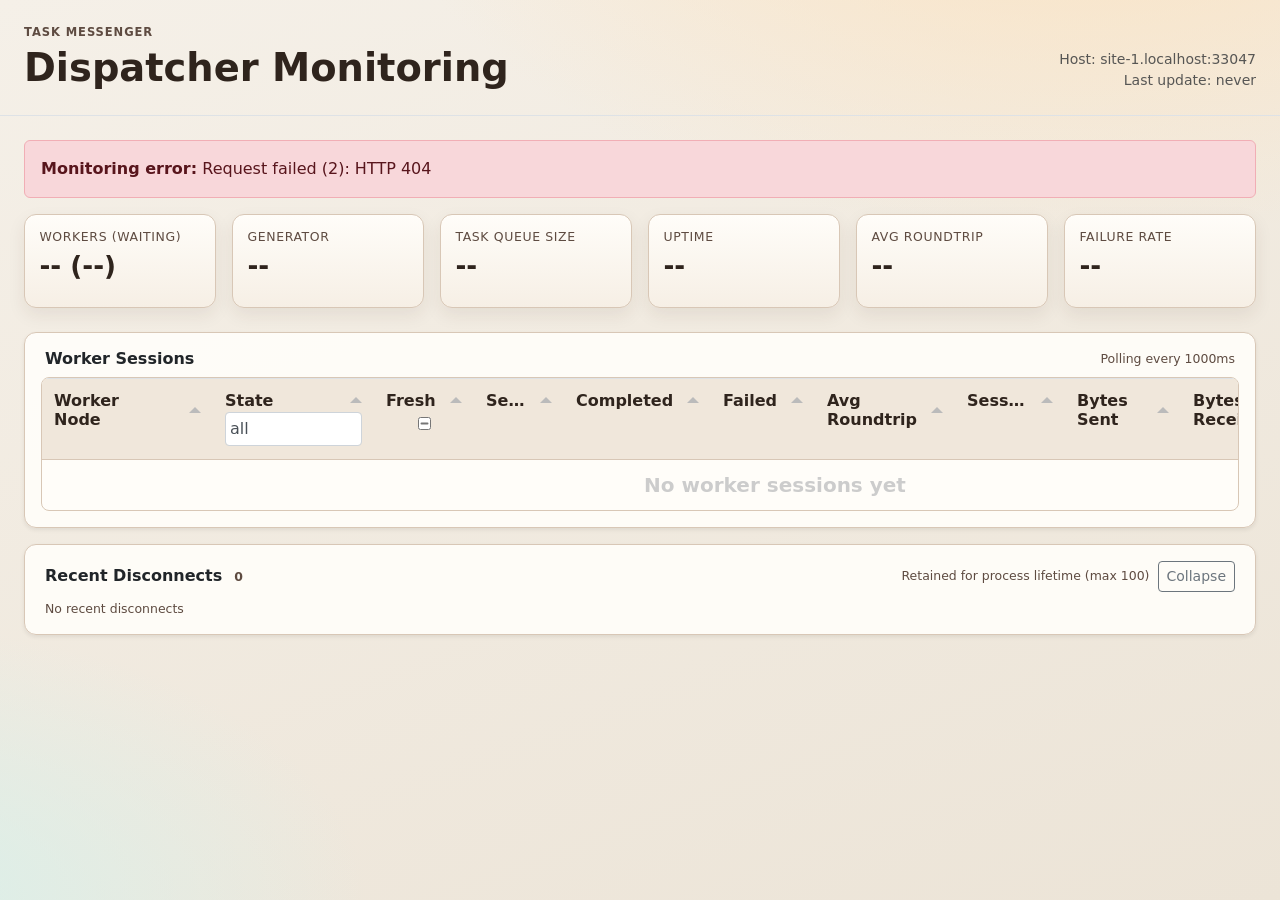
==== commit 58ec4869: "feat: Enhance monitoring dashboard with dynamic port handling and add GCP rendezvous hosting documen" ====
--- a/dashboard/index.html
+++ b/dashboard/index.html
@@ -21,7 +21,7 @@
             <h1 class="display-title mb-0">Dispatcher Monitoring</h1>
           </div>
           <div class="text-end small text-muted">
-            <div>Host: <span x-text="listenHost"></span>:<span x-text="listenPort"></span></div>
+            <div>Host: <span x-text="listenHost"></span><template x-if="listenPort"><span>:<span x-text="listenPort"></span></span></template></div>
             <div>Last update: <span x-text="lastUpdateText"></span></div>
           </div>
         </div>
